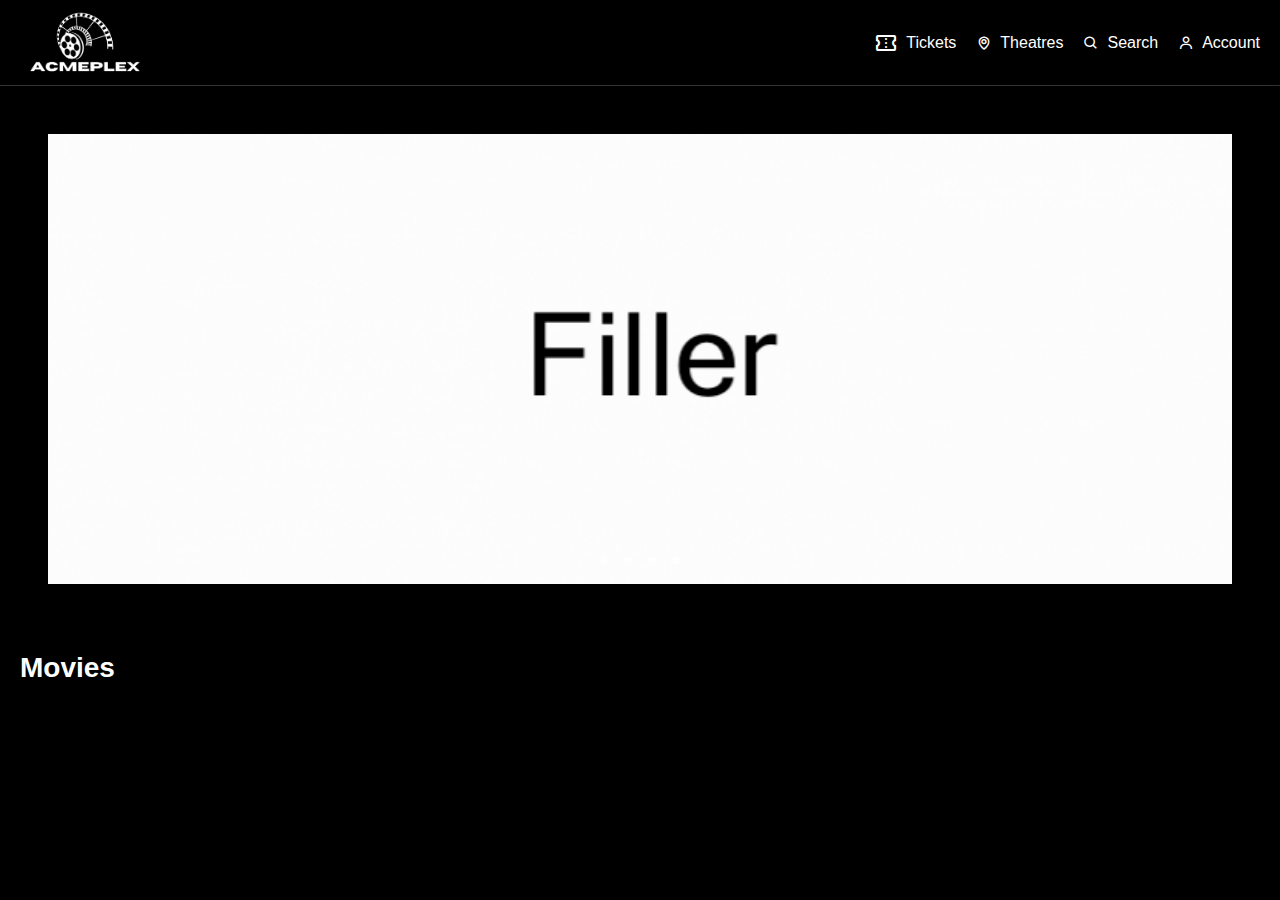
==== Web/index.html @ b73c2e2f "initial commit" ====
<!DOCTYPE html>
<html lang="en">
	<head>
		<meta charset="UTF-8" />
		<meta name="viewport" content="width=device-width, initial-scale=1.0" />
		<meta http-equiv="X-UA-Compatible" content="ie=edge" />
		<link rel="stylesheet" href="style.css" />
		<link
			rel="stylesheet"
			href="https://cdn.jsdelivr.net/npm/boxicons@latest/css/boxicons.min.css"
		/>
		<link
			rel="stylesheet"
			href="https://fonts.googleapis.com/css2?family=Material+Symbols+Outlined:opsz,wght,FILL,GRAD@20..48,100..700,0..1,-50..200&icon_names=confirmation_number"
		/>

		<title>AcmePlex</title>
	</head>

	<body>
		<!-- Navbar -->
		<header class="header">
			<ul class="navbar">
				<!-- Logo (Left) -->
				<li class="logo">
					<a href="index.html">
						<img src="images/logo.png" alt="AcmePlex Logo" />
					</a>
				</li>

				<!-- Navbar Items -->
				<div class="navbar-right">
					<li>
						<a href="tickets.html"
							><i class="material-symbols-outlined">confirmation_number</i>
							Tickets</a
						>
					</li>
					<li>
						<a href="theatres.html"><i class="bx bx-map"></i> Theatres</a>
					</li>
					<li>
						<a href="search.html"><i class="bx bx-search"></i> Search</a>
					</li>
					<li>
						<a href="#" id="account-icon"><i class="bx bx-user"></i> Account</a>
					</li>
				</div>
			</ul>

			<!-- Account Dropdown -->
			<div class="account-section">
				<button class="close-button">&times;</button>
				<div id="loginPrompt">
					<button id="showLoginForm" class="login-button">LOG IN</button>
					<p>
						Don't have an account?
						<a href="#" id="showSignupForm">Create one.</a>
					</p>
				</div>

				<!-- Login Form -->
				<form id="loginForm" class="hidden">
					<label for="username">Email*</label>
					<input
						type="email"
						id="username"
						placeholder="Enter Email*"
						required
						style="margin-bottom: 10px; padding: 10px; width: 100%"
					/>
					<label for="password">Password*</label>
					<input
						type="password"
						id="password"
						placeholder="Enter Password*"
						required
						style="margin-bottom: 10px; padding: 10px; width: 100%"
					/>
					<div class="checkbox-container">
						<input type="checkbox" id="keepLoggedIn" />
						<label for="keepLoggedIn">Keep me logged in</label>
					</div>
					<button type="submit" class="login-button">LOG IN</button>
				</form>

				<!-- Signup Form -->
				<form id="signupForm" class="hidden">
					<label for="signupEmail">Email*</label>
					<input
						type="email"
						id="signupEmail"
						placeholder="Enter your email*"
						required
						style="margin-bottom: 10px; padding: 10px; width: 100%"
					/>

					<label for="signupPassword">Password*</label>
					<input
						type="password"
						id="signupPassword"
						placeholder="Enter your password*"
						required
						style="margin-bottom: 10px; padding: 10px; width: 100%"
					/>

					<label for="confirmSignupPassword">Confirm Password*</label>
					<input
						type="password"
						id="confirmSignupPassword"
						placeholder="Confirm your password*"
						required
						style="margin-bottom: 10px; padding: 10px; width: 100%"
					/>

					<button type="submit" class="signup-button">SIGN UP</button>
				</form>
			</div>
		</header>

		<!-- Movie Carousel -->
		<section class="container">
			<div class="slider-wrapper">
				<div class="slider">
					<img id="slide-1" src="images/filler1.png" alt="Slider Image 1" />
					<img id="slide-2" src="images/filler2.png" alt="Slider Image 2" />
					<img id="slide-3" src="images/filler1.png" alt="Slider Image 3" />
					<img id="slide-4" src="images/filler2.png" alt="Slider Image 4" />
				</div>
				<div class="slider-nav">
					<a href="#slide-1"></a>
					<a href="#slide-2"></a>
					<a href="#slide-3"></a>
					<a href="#slide-4"></a>
				</div>
			</div>
		</section>

		<!-- Movies Section -->
		<section class="movies-section">
			<h2>Movies</h2>
			<div class="movie-grid" id="movie-grid">
			</div>
		</section>

		<script src="script.js"></script>
	</body>
</html>
---- Web/style.css ----
/* General Styles */
* {
	margin: 0;
	padding: 0;
	box-sizing: border-box;
}

body {
	font-family: Arial, sans-serif;
	background-color: #000;
	color: #fff;
	overflow-x: hidden;
}

/* Header Styling */
.header {
	position: fixed;
	top: 0;
	left: 0;
	width: 100%;
	background-color: #000;
	z-index: 2000;
	padding: 10px 20px;
	display: flex;
	align-items: center;
	justify-content: space-between;
	border-bottom: 1px solid #333;
	overflow: hidden;
}

/* Navbar */
.navbar {
	display: flex;
	align-items: center;
	justify-content: space-between;
	flex-wrap: nowrap;
	width: 100%;
	list-style: none;
}

/* Logo Styling */
.logo {
	display: flex;
	align-items: center;
}

.logo img {
	height: 65px;
	max-width: 100%;
	transition: height 0.3s ease;
}

/* Navbar Right Section */
.navbar-right {
	display: flex;
	align-items: center;
	gap: 20px;
}

.navbar li a {
	display: flex;
	align-items: center;
	gap: 8px;
	color: #fff;
	text-decoration: none;
	font-size: 16px;
	transition: color 0.3s ease;
}

.navbar li a:hover {
	color: #2f62e2;
}

/* Account Section Dropdown */
.account-section {
	position: fixed;
	top: calc(100% + 10px);
	right: 0;
	width: 50%;
	max-width: 100%;
	height: calc(100vh - 60px);
	background: linear-gradient(to bottom, #000000, #002244);
	color: #ffffff;
	padding: 60px 20px;
	box-shadow: 0 4px 10px rgba(0, 0, 0, 0.3);
	z-index: 1000;
	transform: translateX(100%);
	transition: transform 0.3s ease-in-out, top 0.3s ease-in-out;
}

.account-section.active {
	transform: translateX(0);
}

@media (min-width: 1024px) {
	.account-section {
		display: flex;
		flex-direction: column;
		justify-content: center;
		align-items: center;
		text-align: center;
	}
}

/* Account Section Content Styling */
.account-section h2 {
	font-size: 24px;
	font-weight: bold;
	color: #ffffff;
	margin-bottom: 20px;
}

.account-section button.login-button {
	width: 100%;
	padding: 15px;
	font-size: 18px;
	font-weight: bold;
	color: #ffffff;
	background-color: #1e90ff;
	border: none;
	border-radius: 5px;
	margin-bottom: 20px;
	cursor: pointer;
	transition: background-color 0.3s ease-in-out;
}

.account-section button.login-button:hover {
	background-color: #0066cc;
}

.account-section .create-account {
	text-align: center;
	font-size: 16px;
	color: #ffffff;
	margin-bottom: 40px;
}

.account-section .create-account a {
	color: #1e90ff;
	font-weight: bold;
	text-decoration: none;
	transition: color 0.3s ease-in-out;
}

.account-section .create-account a:hover {
	color: #0066cc;
}

/* Close Button */
.account-section .close-button {
	position: absolute;
	top: 10px;
	right: 10px;
	font-size: 24px;
	background: none;
	border: none;
	color: #fff;
	cursor: pointer;
}

.account-section .close-button:hover {
	color: #ff0000;
}

/* Responsive Adjustments */
@media (min-width: 1024px) {
	.account-section {
		width: 50%;
	}
}

@media (max-width: 1024px) {
	.account-section {
		width: 100%;
		left: 0;
		right: 0;
	}
}

@media (max-width: 600px) {
	.account-section {
		width: 100%;
		left: 0;
		right: 0;
	}

	.account-section .close-button {
		font-size: 20px;
	}
}

/* Prevent Horizontal Overflow */
html,
body {
	width: 100%;
	overflow-x: hidden;
}

/* Hidden class to toggle visibility */
.hidden {
	display: none;
}

/* Ensure checkbox and label are inline */
#loginForm .checkbox-container {
    display: flex;
    align-items: center;
    justify-content: flex-start; /* Align items to the left */
    margin-bottom: 10px;
}

#loginForm .checkbox-container input[type="checkbox"] {
    margin-right: 8px; /* Spacing between checkbox and label */
    width: 16px; /* Ensure consistent size */
    height: 16px; /* Ensure consistent size */
    accent-color: #0056b3; /* Customize checkbox color */
}

#loginForm .checkbox-container label {
    font-size: 14px;
    color: #fff; /* Keep label color consistent with the theme */
    line-height: 1; /* Ensure vertical alignment matches checkbox */
}

@media (max-width: 600px) {
    #loginForm .checkbox-container {
        flex-direction: row; /* Ensure it stays horizontal on small screens */
    }
}

/* Centered Text Styling */
.centered-text {
	display: flex;
	justify-content: center;
	align-items: center;
	margin-top: 15px;
	text-align: center;
}

.centered-text p {
	margin: 0;
	font-size: 14px;
	color: #fff;
}

.create-account-link {
	color: #007bff;
	text-decoration: none;
	font-weight: bold;
}

.create-account-link:hover {
	text-decoration: underline;
	color: #0056b3;
}

/* Profile Section Styling */
.profile-link {
    text-decoration: none; /* Remove underline */
}

.profile-link:focus,
.profile-link:active {
    text-decoration: none; /* Ensure underline doesn't appear on focus or click */
}

.profile-section {
	padding: 20px;
	border-radius: 8px;
	background: linear-gradient(to bottom, #000, #002244);
	box-shadow: 0 2px 10px rgba(0, 0, 0, 0.3);
	color: #fff;
	text-align: left;
	margin: 20px auto;
	width: 90%;
	max-width: 500px;
}

.profile-header {
	text-align: center;
	margin-bottom: 20px;
}

.profile-header h2 {
	font-size: 24px;
	color: #fff;
	margin-bottom: 5px;
}

.profile-header p {
	font-size: 16px;
	color: #ccc;
}

.profile-options {
	border-top: 1px solid #444;
	margin-top: 20px;
	padding-top: 20px;
}

.profile-item {
	border-top: 1px solid #333;
	padding: 15px 0;
	display: flex;
	justify-content: space-between;
	align-items: center;
	cursor: pointer;
}

.profile-item h3 {
	font-size: 18px;
	color: #fff;
	margin-bottom: 5px;
}

.profile-item p {
	font-size: 14px;
	color: #999;
}

.profile-item:hover {
	background-color: #111;
}

.login-button {
	background-color: #0056b3;
	color: #fff;
	padding: 15px;
	width: 100%;
	border: none;
	font-size: 18px;
	border-radius: 5px;
	cursor: pointer;
	margin-top: 20px;
}

.login-button:hover {
	background-color: #003f8a;
}


/* Signup Button */
.signup-button {
	background-color: #1e90ff;
	color: #fff;
	padding: 15px;
	width: 100%;
	border: none;
	font-size: 18px;
	border-radius: 5px;
	cursor: pointer;
	margin-top: 10px;
}

.signup-button:hover {
	background-color: #003f8a;
}

/* Shared styles for input fields */
form input {
	padding: 10px;
	width: 100%;
	margin-bottom: 10px;
	border: 1px solid #ccc;
	border-radius: 5px;
}

form label {
	margin-bottom: 5px;
	display: block;
	color: #fff;
	font-weight: bold;
}


/* Responsive Design */

/* half screen */
@media (max-width: 1024px) {
	.navbar {
		flex-wrap: wrap;
		justify-content: space-between;
	}

	.navbar-right {
		width: 100%;
		justify-content: space-around;
		margin-top: 10px;
	}

	.menu-item a span {
		display: none;
	}

	.logo {
		position: static;
		transform: none;
		margin: 0 auto;
	}
}

/* ~third of screen */
@media (max-width: 480px) {
	.logo img {
		height: 30px;
	}

	.navbar-right {
		justify-content: center;
		gap: 10px;
	}
}

/* less than 600px -> shrink logo */
@media (max-width: 600px) {
	.logo img {
		height: 50px;
	}
}

/* Theatres List Section */
.theatres-list {
	margin: 20px;
	padding: 20px;
	background-color: #111;
	border-radius: 8px;
	box-shadow: 0 2px 8px rgba(0, 0, 0, 0.2);
	text-align: center;
}

h2 {
	font-size: 24px;
	margin-bottom: 20px;
	color: #fff;
}

/* Theatre Buttons */
.theatre-button {
	display: block;
	width: 100%;
	padding: 20px;
	margin-bottom: 15px;
	background-color: #333;
	color: #fff;
	border: 2px solid #444;
	border-radius: 8px;
	text-align: center;
	font-size: 18px;
	cursor: pointer;
	transition: background-color 0.3s ease, border 0.3s ease;
	text-decoration: none;
}

.theatre-button:hover {
	background-color: #555;
	border-color: #777;
}

.theatre-name {
	font-size: 22px;
	font-weight: bold;
	margin-bottom: 5px;
}

.location {
	font-size: 14px;
	color: rgba(255, 255, 255, 0.7);
}

/* Responsive Design */
@media (max-width: 1024px) {
	.theatre-button {
		font-size: 16px;
	}

	.theatre-name {
		font-size: 20px;
	}

	.location {
		font-size: 12px;
	}
}

@media (max-width: 480px) {
	.theatre-button {
		font-size: 14px;
		padding: 15px;
	}

	.theatre-name {
		font-size: 18px;
	}

	.location {
		font-size: 10px;
	}
}

/* Movie Section Styling */
#movie-list {
	display: flex;
	flex-wrap: wrap;
	justify-content: space-between;
	gap: 20px; /* Spacing between movie items */
	/* margin: 20px; */
}

/* Styling for each movie item */
.movie-item {
	width: calc(50% - 10px);
	margin-bottom: 70px;
	border-radius: 8px;
	overflow: hidden;
	text-align: center;
}

.movie-item:hover {
	transform: scale(1.06);
	box-shadow: 0 4px 16px rgba(0, 0, 0, 0.4);
}

/* Movie Image */
.movie-item img {
	width: 40%;
	height: auto;
	border-radius: 8px;
	margin-bottom: 15px;
}

/* Button styling */
.movie-item button {
	padding: 10px 20px;
	background-color: #2f62e2;
	color: #fff;
	border: none;
	border-radius: 5px;
	cursor: pointer;
	transition: background-color 0.3s ease;
}

.movie-item button:hover {
	background-color: #1f46b4;
}

/* Message displayed when no theatre is selected */
#message {
	display: none;
	color: maroon;
	text-align: center;
	font-size: 18px;
	margin-top: 20px;
}

main h1 {
	text-align: center;
	margin-top: 20px;
	margin-bottom: 20px;
	font-size: 32px;
	color: #fff;
}

/* Showtime Section */

#showtimes-list {
	display: flex;
	flex-direction: column;
	justify-content: center; /* Center horizontally */
	align-items: center; /* Center vertically */
	height: 100vh; /* Full height of the viewport */
	margin: 0; /* Remove default margin */
	gap: 20px;
}

.showtime-item {
	background-color: #222;
	padding: 20px;
	width: 50%;
	border-radius: 8px;
	box-shadow: 0 2px 10px rgba(0, 0, 0, 0.3);
}

.showtime-item h3 {
	margin-bottom: 10px;
	font-size: 20px;
	color: #fff;
}

.showtime-item ul {
	list-style-type: none;
	padding: 0;
}

.showtime-item ul li {
	margin-bottom: 10px;
	font-size: 16px;
}

.showtime-item button {
	background-color: #2f62e2;
	color: white;
	border: none;
	padding: 10px;
	cursor: pointer;
	border-radius: 5px;
	font-size: 16px;
	transition: background-color 0.3s ease;
}

.showtime-item button:hover {
	background-color: #1f46b4;
}

/* Search Section Styling */
.search-section {
	padding: 20px;
	margin-top: 20px;
}

.search-section h1 {
	font-size: 24px;
	margin-bottom: 20px;
	color: #fff;
}

.search-section form {
	display: flex;
	flex-direction: column;
	gap: 10px;
}

.search-section input {
	padding: 10px;
	font-size: 16px;
	border: 1px solid #ccc;
	border-radius: 5px;
}

.search-section button.search-button {
	padding: 10px;
	font-size: 16px;
	background-color: #2f62e2;
	color: #fff;
	border: none;
	border-radius: 5px;
	cursor: pointer;
}

.search-section button.search-button:hover {
	background-color: #1f46b4;
}

/* Search Section */
.search-section {
	text-align: center;
	padding: 20px;
}

.search-results {
	margin-top: 20px;
	text-align: left;
}

.movie-item {
	padding: 10px;
	margin: 10px 0;
	border: 1px solid #ccc;
	border-radius: 5px;
	background-color: #ffffff;
	color: #000000;
}

/* Responsive Design */
@media (max-width: 1024px) {
	.navbar {
		flex-wrap: wrap;
		justify-content: space-between;
	}

	.navbar-right {
		width: 100%;
		justify-content: space-around;
		margin-top: 10px;
	}

	.menu-item a span {
		display: none;
	}

	.logo {
		position: static;
		transform: none;
		margin: 0 auto;
	}

	.search-section {
		padding: 15px;
		margin-top: 10px;
	}

	.search-section h1 {
		font-size: 20px;
	}

	.search-section input {
		font-size: 14px;
	}

	.search-section button.search-button {
		font-size: 14px;
	}
}

@media (max-width: 480px) {
	.logo img {
		height: 30px;
	}

	.navbar-right {
		justify-content: center;
		gap: 10px;
	}

	.search-section {
		padding: 10px;
		margin-top: 60px;
	}

	.search-section h1 {
		font-size: 18px;
	}

	.search-section input {
		font-size: 12px;
	}

	.search-section button.search-button {
		font-size: 12px;
	}
}

@media (max-width: 600px) {
	.logo img {
		height: 50px;
	}
}
/* Movie Carousel */
.container {
	padding: 3rem;
}

.slider-wrapper {
	position: relative;

	margin: 0 auto;
}

.slider {
	display: flex;
	height: 50vh;
	overflow: auto;
	scroll-snap-type: x mandatory;
	scroll-behavior: smooth;
	box-shadow: 0 1.5rem 3rem -0.75rem hsla(0, 0%, 0%, 0.25);
}

.slider img {
	flex: 1 0 100%;
	scroll-snap-align: start;
	object-fit: cover;
}

.slider-nav {
	display: flex;
	column-gap: 1rem;
	position: absolute;
	bottom: 1.25rem;
	left: 50%;
	transform: translateX(-50%);
	z-index: 1;
}

.slider-nav a {
	width: 0.5rem;
	height: 0.5rem;
	border-radius: 50%;
	background-color: #fff;
	opacity: 0.75;
	transition: opacity ease 250ms;
}
.slider-nav a:hover {
	opacity: 1;
}
/* Responsive Adjustments */
@media (max-width: 1024px) {
	.slider {
		height: 40vh;
	}
}

@media (max-width: 768px) {
	.slider {
		height: 30vh;
	}
}

@media (max-width: 480px) {
	.slider {
		height: 20vh;
	}

	.slider-nav {
		bottom: 0.75rem;
	}
}

/* Movies Section */
.movies-section {
	padding: 20px;
	background-color: #000;
	color: #fff;
}

.movies-section h2 {
	font-size: 28px;
	margin-bottom: 20px;
	color: #fff;
}

.movie-grid {
	display: grid;
	grid-template-columns: repeat(auto-fill, minmax(180px, 1fr));
	gap: 20px;
}

.movie-card {
	background-color: #222;
	border-radius: 8px;
	overflow: hidden;
	text-align: center;
	box-shadow: 0 4px 10px rgba(0, 0, 0, 0.3);
}

.movie-card img {
	width: 100%;
	height: 250px;
	object-fit: cover;
}

.movie-card h3 {
	font-size: 16px;
	margin: 10px 0;
	color: #fff;
}

.watch-trailer {
	color: #2f62e2;
	text-decoration: none;
	font-size: 14px;
	margin-bottom: 10px;
	display: inline-block;
}

.watch-trailer:hover {
	text-decoration: underline;
}

/* General Styles */
.account-info-page {
	max-width: 900px;
    margin: 40px auto;
    padding: 20px;
    background: #fff;
    border-radius: 8px;
    box-shadow: 0 4px 10px rgba(0, 0, 0, 0.1);
    color: #000;
  }
  
  h1 {
	text-align: center;
	margin-bottom: 20px;
  }
  
  .tabs {
	display: flex;
	justify-content: center;
	margin-bottom: 20px;
  }
  
  .tab {
	padding: 10px 20px;
	border: none;
	cursor: pointer;
	background: #f0f0f0;
	border-radius: 5px 5px 0 0;
	margin-right: 5px;
	font-weight: bold;
  }
  
  .tab.active {
	background: white;
	border-bottom: 2px solid white;
  }
  
  .tab-content {
	display: block;
	background: white;
	padding: 20px;
	border: 1px solid #ccc;
	border-radius: 0 5px 5px 5px;
  }
  
  .tab-content.hidden {
	display: none;
  }

  #personalInfoForm label {
	display: block;
	font-size: 16px;
	font-weight: bold;
	margin-bottom: 8px;
	color: #333;
  }
  
  /* General Styling */
#paymentInfoSection {
	max-width: 600px;
	margin: 0 auto;
	padding: 20px;
	background: #fff;
  }
  
  #paymentInfoSection h2 {
	text-align: center;
	margin-bottom: 20px;
	font-size: 24px;
	font-weight: bold;
  }
  
  #addPaymentForm label {
	display: block;
	font-size: 16px;
	font-weight: bold;
	margin-bottom: 8px;
	color: #333;
  }
  
  #addPaymentForm input {
	width: 100%;
	padding: 10px;
	margin-bottom: 20px;
	border: 1px solid #ccc;
	font-size: 14px;
  }
  
  .card-number-container {
	display: flex;
	align-items: center;
  }
  
  .card-number-container input {
	flex: 1;
	margin-right: 10px;
  }
  
  
  .security-note {
	font-size: 12px;
	color: #666;
	margin-top: -15px;
	margin-bottom: 20px;
  }
  
  button.login-button {
	width: 100%;
	padding: 15px;
	background-color: #1e90ff;
	color: #fff;
	font-size: 16px;
	border: none;
	border-radius: 4px;
	cursor: pointer;
  }
  
  button.login-button:hover {
	background-color: #003f8a;
  }
  
  /* Main Orders Page Styling */
/* Styling for Orders Page */

.orders-page {
    max-width: 800px;
    margin: 20px auto;
    padding: 80px;
    background-color: #ffffff;
    color: #000000;
    border-radius: 8px;
    box-shadow: 0 4px 8px rgba(0, 0, 0, 0.1);
}

.credits {
    font-size: 18px;
    margin-bottom: 10px;
    color: #1e90ff;
    text-align: center;
    font-weight: bold;
}


#orders-list {
    display: flex;
    flex-direction: column;
    gap: 20px;
}
.orders-page h1{
	padding-top: 20px;
	color: #000;
}

.order-card {
    background-color: #f9f9f9;
    border: 1px solid #000000;
    border-radius: 8px;
    padding: 15px;
    box-shadow: 0 2px 6px rgba(0, 0, 0, 0.1);
}

.order-card p {
    margin: 5px 0;
    font-size: 14px;
    color: #333;
}

.order-card strong {
    color: #000;
}

.order-card .confirmed {
    color: green;
    font-weight: bold;
}

.order-card .cancelled {
    color: red;
    font-weight: bold;
}



/* CSS for Seat Map */

/* Seat Container Styling */
.seat-main {
    display: flex;
    flex-direction: column;
    justify-content: center;
    align-items: center;
    height: 100vh; /* Full height of the viewport */
}

.seat-container {
    display: flex;
    flex-direction: column;
    gap: 15px; /* Increase gap between rows */
    align-items: center;
    margin: 0 auto; /* Center horizontally */
    max-width: 600px; /* Increase size of the container */
}

/* Individual Seat Row */
.seat-row {
    display: flex;
    justify-content: center;
    gap: 5px;
}

/* Seat Buttons */
.seat {
    width: 50px;
    height: 50px;
    font-size: 16px;
    text-align: center;
    border: none;
    border-radius: 5px;
    cursor: pointer;
    color: #fff;
    transition: transform 0.2s ease;
}

/* Available Seat */
.seat.available {
    background-color: #4c95af;
}

/* Hover Effect for Available Seats */
.seat.available:hover {
    transform: scale(1.1);
    background-color: #5ebddf;
}

/* Occupied Seat */
.seat.occupied {
    background-color: #293142;
    cursor: not-allowed;
}

/* Selected Seat */
.seat.selected {
    background-color: #1a353f;
}

/* Proceed Button */
.proceed-button {
    display: block;
    margin: 20px auto;
	margin-top: 30px;
    padding: 10px 20px;
    background-color: #0056b3;
    color: #fff;
    border: none;
    border-radius: 5px;
    font-size: 16px;
    cursor: pointer;
    transition: background-color 0.3s ease;
}

/* Proceed Button Hover */
.proceed-button:hover {
    background-color: #1e90ff;
}

/* Screen Indicator Styling */
.screen-indicator {
    width: 20%; /* Reduce the width to make it proportional */
    text-align: center;
    padding: 10px;
    margin: 10px auto 20px; /* Adjust spacing */
    background-color: #293142; /* Dark background */
    color: #fff; /* White text */
    font-size: 18px; /* Visible text size */
    font-weight: bold; /* Bold text */
    border-radius: 10px; /* Rounded corners */
    box-shadow: 0 4px 6px rgba(0, 0, 0, 0.1); /* Slight shadow */
}

/* Payment Page */
.payment-page {
    display: flex;
    justify-content: center;
    align-items: center;
    min-height: 100vh;
    margin: 0;
	padding-top: 40px; 
    font-family: Arial, sans-serif;
}

.payment-page h1 {
    text-align: center;
    font-size: 2rem;
    margin-bottom: 20px;
    color: #fff;
}

.payment-page p {
    font-size: 1rem;
    color: #fff;
    margin-bottom: 15px;
}

.payment-page #payment-form {
    background-color: #fff;
    padding: 10px;
    border-radius: 8px;
    box-shadow: 0 4px 8px rgba(0, 0, 0, 0.1); /* Soft shadow for the form */
    width: 400px; /* Fixed width */
    text-align: left;
    display: flex;
    flex-direction: column;
    gap: 15px;
}

.payment-page #payment-form label {
    font-weight: bold;
    margin-bottom: 5px;
    font-size: 1rem;
	color: #333;
}

.payment-page #payment-form input {
    padding: 10px;
    font-size: 1rem;
    border: 1px solid #ccc;
    border-radius: 5px;
    width: 100%;
    margin-bottom: 5px;
}

.payment-page #payment-form button {
    padding: 10px;
    background-color: #007bff; /* Blue button */
    color: white;
    border: none;
    border-radius: 5px;
    font-size: 1.1rem;
    cursor: pointer;
    width: 100%;
    transition: background-color 0.3s ease;
}

.payment-page #payment-form button:hover {
    background-color: #0056b3;
}

.payment-page #selected-seats,
.payment-page #showtime-id {
    font-weight: bold;
    color: #007bff;
}
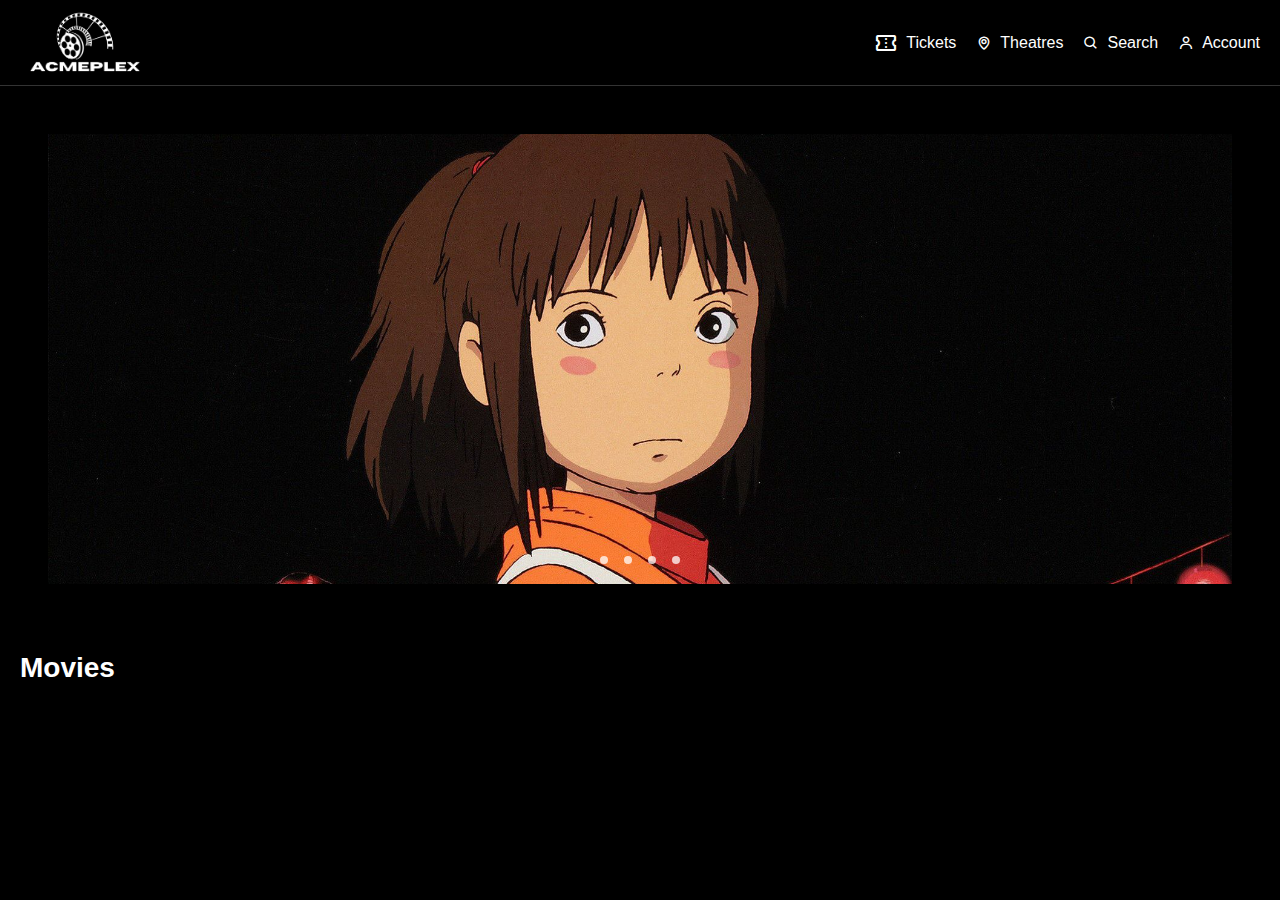
==== commit 807c8b23: "Resolved merge conflict in Web/script.js" ====
--- a/Web/index.html
+++ b/Web/index.html
@@ -122,10 +122,10 @@
 		<section class="container">
 			<div class="slider-wrapper">
 				<div class="slider">
-					<img id="slide-1" src="images/filler1.png" alt="Slider Image 1" />
-					<img id="slide-2" src="images/filler2.png" alt="Slider Image 2" />
-					<img id="slide-3" src="images/filler1.png" alt="Slider Image 3" />
-					<img id="slide-4" src="images/filler2.png" alt="Slider Image 4" />
+					<img id="slide-1" src="images/image1.jpg" alt="Slider Image 1" />
+					<img id="slide-2" src="images/char1.jpg" alt="Slider Image 2" />
+					<img id="slide-3" src="images/char2.jpg" alt="Slider Image 3" />
+					<img id="slide-4" src="images/char3.jpg" alt="Slider Image 4" />
 				</div>
 				<div class="slider-nav">
 					<a href="#slide-1"></a>
--- a/Web/style.css
+++ b/Web/style.css
@@ -659,7 +659,17 @@
 .search-results {
 	margin-top: 20px;
 	text-align: left;
-}
+	
+}
+
+#searchResults {
+    display: flex;
+    flex-wrap: wrap;  /* Allow wrapping to the next line */
+    gap: 15px;  /* Reduced space between items */
+    justify-content: space-between;  /* Distribute items evenly */
+}
+
+
 
 .movie-item {
 	padding: 10px;
